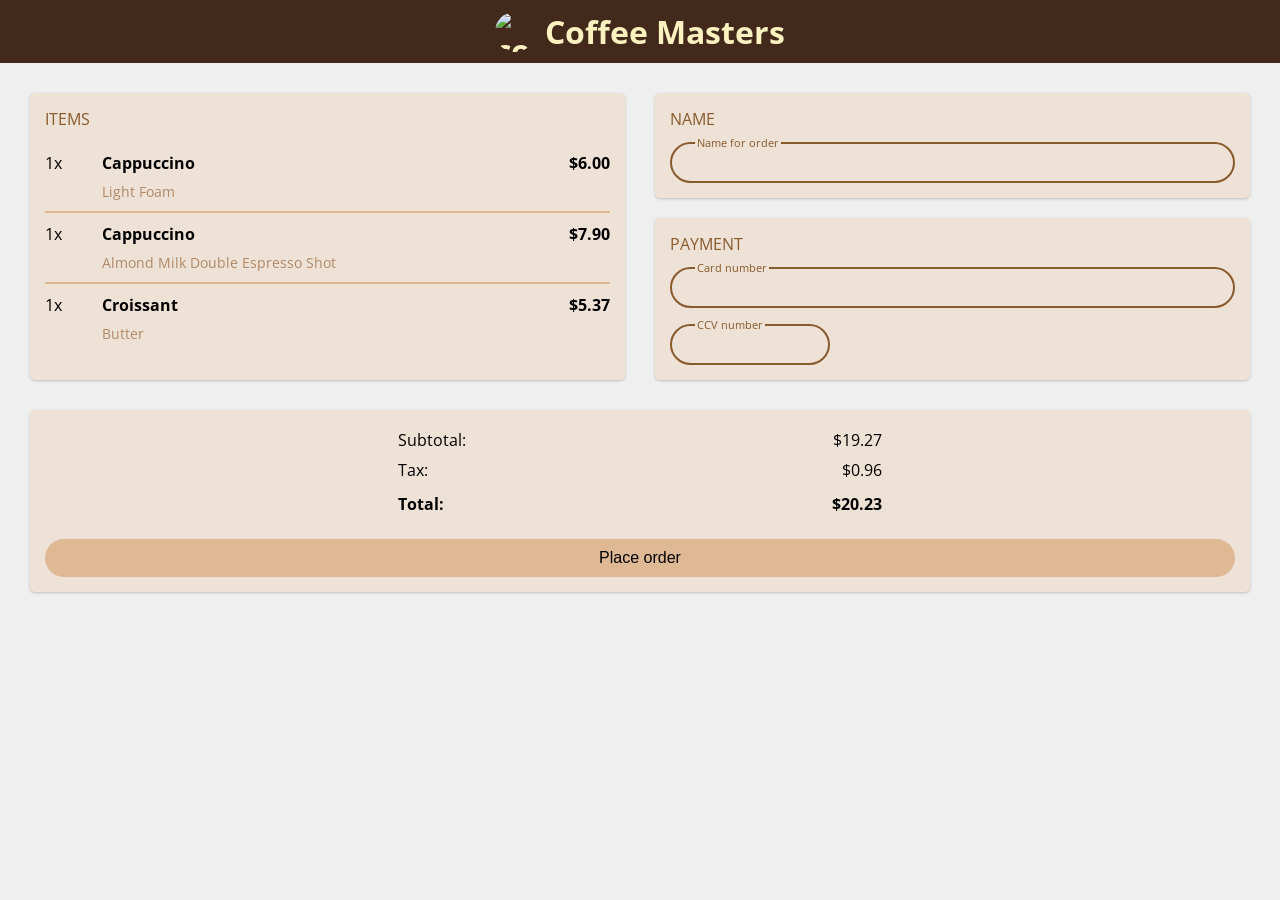
==== src/index.html @ d0035fc8 "updated readme" ====
<!doctype html>
<html lang="en">
  <head>
    <meta charset="UTF-8" />
    <meta name="viewport" content="width=device-width, initial-scale=1.0" />
    <title>coffee masters</title>
    <link rel="stylesheet" href="style.css" />
    <link rel="preconnect" href="https://fonts.googleapis.com" />
    <link rel="preconnect" href="https://fonts.gstatic.com" crossorigin="" />
    <link
      href="https://fonts.googleapis.com/css2?family=Open+Sans:wght@400;700&amp;display=swap"
      rel="stylesheet"
    />
  </head>
  <body>
    <nav class="main__nav">
      <h1 class="brand">
        <img
          src="https://btholt.github.io/complete-intro-to-web-dev-v3/images/coffee_masters_logo.png"
          alt="coffee masters logo"
          class="logo"
        />
        Coffee Masters
      </h1>
    </nav>

    <div class="page">
      <!-- ORDER -->
      <section class="order box">
        <h2 class="box-title">ITEMS</h2>
        <ul class="items">
          <li class="item">
            <div class="item-quantity">1x</div>
            <div class="item-title">Cappuccino</div>
            <div class="item-price">$6.00</div>
            <ul class="item-options-list">
              <li class="item-option">Light Foam</li>
            </ul>
          </li>
          <li class="item">
            <div class="item-quantity">1x</div>
            <div class="item-title">Cappuccino</div>
            <div class="item-price">$7.90</div>
            <ul class="item-options-list">
              <li class="item-option">Almond Milk</li>
              <li class="item-option">Double Espresso Shot</li>
            </ul>
          </li>
          <li class="item">
            <div class="item-quantity">1x</div>
            <div class="item-title">Croissant</div>
            <div class="item-price">$5.37</div>
            <ul class="item-options-list">
              <li class="item-option">Butter</li>
            </ul>
          </li>
        </ul>
      </section>

      <!-- PAYMENT -->
      <section class="payment">
        <div class="name-box box">
          <h2 class="box-title">NAME</h2>
          <div class="input-group">
            <label class="user-input-label" for="name">Name for order</label>
            <input type="text" class="user-input" id="name" />
          </div>
        </div>
        <div class="cc-box box">
          <h2 class="box-title">PAYMENT</h2>
          <div class="input-group">
            <label class="user-input-label" for="cc">Card number</label>
            <input type="text" class="user-input" id="cc" />
          </div>
          <div class="input-group">
            <label class="user-input-label" for="ccv">CCV number</label>
            <input type="text" class="user-input short-input" id="ccv" />
          </div>
        </div>
      </section>

      <!-- TOTAL -->
      <section class="total box">
        <table class="totals-table">
          <tbody>
            <tr>
              <td>Subtotal:</td>
              <td>$19.27</td>
            </tr>
            <tr>
              <td>Tax:</td>
              <td>$0.96</td>
            </tr>
            <tr class="final-totals">
              <td>Total:</td>
              <td>$20.23</td>
            </tr>
          </tbody>
        </table>
        <button class="checkout" type="button">Place order</button>
      </section>
    </div>
  </body>
</html>
---- src/style.css ----
*,
::before,
::after {
  box-sizing: border-box;
}

body {
  margin: 0;
  padding: 0;
  background-color: #efefef;
  font-family: "Open Sans", sans-serif;
}

h1 {
  font-size: 2em;
  margin: 0;
  font-weight: bold;
}

.logo {
  width: 40px;
  height: 40px;
  border-radius: 50%;
}

.main__nav {
  background-color: #43281c;
  color: #fbf2c0;
  font-size: 16px;
  display: flex;
  align-items: center;
  justify-content: center;
  padding: 10px 20px;
}

.brand {
  display: flex;
  align-items: center;
  gap: 10px;
  color: #fbf2c0;
}

.page {
  display: grid;
  row-gap: 30px;
  column-gap: 30px;
  width: 100%;
  padding: 30px;
  margin: 0 auto;
  grid-template-areas:
    "order payment"
    "total total";
  grid-template-columns: 1fr 1fr;
}

.box {
  background-color: #eee1d5;
  border-radius: 5px;
  box-shadow: 0 1px 3px rgb(0 0 0 / 0.2);
  padding: 15px;
  width: 100%;
}

.box-title {
  color: #885a2d;
  font-weight: normal;
  font-size: 16px;
  margin: 0 0 12px 0;
}

.order {
  grid-area: order;
}

.items {
  list-style: none;
  padding: 0;
  margin: 0;
}

.item {
  border-bottom: 2px solid #ddb892;
  display: grid;
  padding: 10px 0;
  grid-template-columns: 1fr 8fr 1fr;
  grid-template-areas:
    "quantity title price"
    "quantity options price";
  row-gap: 8px;
}
.item:last-child {
  border-bottom: none;
}

.item-quantity {
  grid-area: quantity;
}
.item-title {
  grid-area: title;
  font-weight: bold;
}
.item-price {
  grid-area: price;
  font-weight: bold;
  text-align: right;
}

.item-options-list {
  grid-area: options;
  color: #b08968;
  list-style: none;
  margin: 0;
  padding: 0;
  font-size: 14px;
  display: flex;
  flex-wrap: wrap;
  gap: 4px;
}

.payment {
  grid-area: payment;
}
.name-box {
  margin-bottom: 20px;
}

.input-group {
  position: relative;
  margin-bottom: 16px;
  font-size: 12px;
}
.input-group:last-child {
  margin-bottom: 0;
}

.user-input-label {
  color: #885a2d;
  background-color: #eee1d5;
  font-size: 11px;
  position: absolute;
  left: 25px;
  top: -7px;
  padding: 0 2px;
}

.user-input {
  background-color: transparent;
  border: 2px #885a2d solid;
  padding: 8px;
  border-radius: 100px;
  width: 100%;
  text-indent: 18px;
  font-size: 18px;
}

.short-input {
  max-width: 160px;
}

.total {
  grid-area: total;
  display: flex;
  flex-direction: column;
  align-items: center;
  justify-content: center;
}

.totals-table {
  width: 100%;
  max-width: 500px;
  margin-bottom: 20px;
  border-collapse: collapse;
}

.totals-table td {
  padding: 4px 8px;
}
.totals-table td:last-child {
  text-align: right;
}

.final-totals td {
  font-weight: bold;
  /* border-top: 2px solid #ddb892; */
  padding-top: 8px;
}

.checkout {
  background-color: #deb993;
  border: none;
  padding: 10px 30px;
  width: 100%;
  border-radius: 100px;
  font-size: 16px;
}
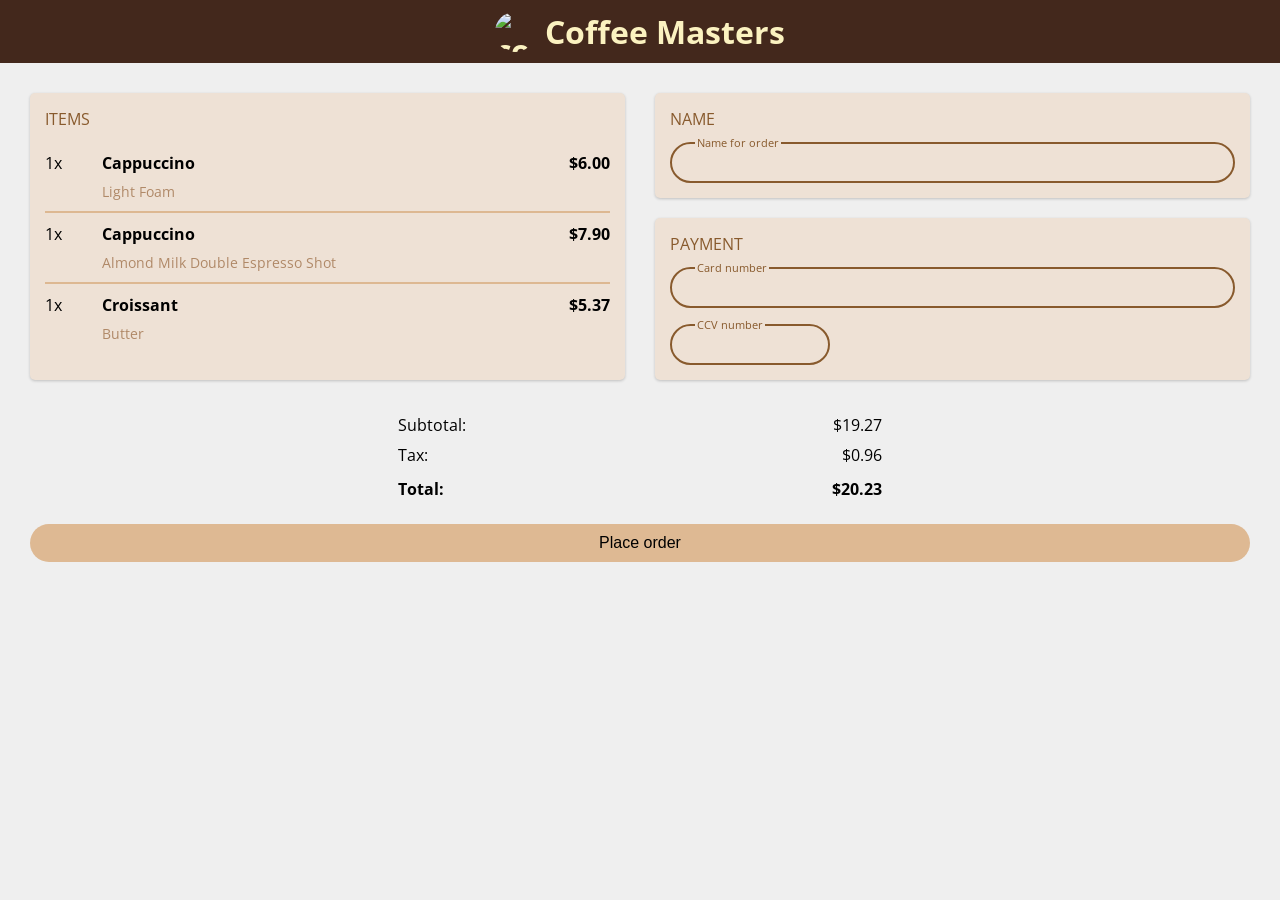
==== commit cc08ad0c: "updated html slashes" ====
--- a/src/index.html
+++ b/src/index.html
@@ -8,50 +8,51 @@
     <link rel="preconnect" href="https://fonts.googleapis.com" />
     <link rel="preconnect" href="https://fonts.gstatic.com" crossorigin="" />
     <link
-      href="https://fonts.googleapis.com/css2?family=Open+Sans:wght@400;700&amp;display=swap"
+      href="https://fonts.googleapis.com/css2?family=Open+Sans:wght@400;700&display=swap"
       rel="stylesheet"
     />
   </head>
   <body>
-    <nav class="main__nav">
-      <h1 class="brand">
+    <!-- NAV -->
+    <header class="head">
+      <h1 class="head__brand">
         <img
           src="https://btholt.github.io/complete-intro-to-web-dev-v3/images/coffee_masters_logo.png"
           alt="coffee masters logo"
-          class="logo"
+          class="nav__logo"
         />
         Coffee Masters
       </h1>
-    </nav>
+    </header>
 
     <div class="page">
       <!-- ORDER -->
-      <section class="order box">
-        <h2 class="box-title">ITEMS</h2>
-        <ul class="items">
-          <li class="item">
-            <div class="item-quantity">1x</div>
-            <div class="item-title">Cappuccino</div>
-            <div class="item-price">$6.00</div>
-            <ul class="item-options-list">
-              <li class="item-option">Light Foam</li>
+      <section class="order">
+        <h2 class="order__title">ITEMS</h2>
+        <ul class="order__list">
+          <li class="order__item">
+            <div class="order__item-quantity">1x</div>
+            <div class="order__item-name">Cappuccino</div>
+            <div class="order__item-price">$6.00</div>
+            <ul class="order__item-options">
+              <li class="order__item-option">Light Foam</li>
             </ul>
           </li>
-          <li class="item">
-            <div class="item-quantity">1x</div>
-            <div class="item-title">Cappuccino</div>
-            <div class="item-price">$7.90</div>
-            <ul class="item-options-list">
-              <li class="item-option">Almond Milk</li>
-              <li class="item-option">Double Espresso Shot</li>
+          <li class="order__item">
+            <div class="order__item-quantity">1x</div>
+            <div class="order__item-name">Cappuccino</div>
+            <div class="order__item-price">$7.90</div>
+            <ul class="order__item-options">
+              <li class="order__item-option">Almond Milk</li>
+              <li class="order__item-option">Double Espresso Shot</li>
             </ul>
           </li>
-          <li class="item">
-            <div class="item-quantity">1x</div>
-            <div class="item-title">Croissant</div>
-            <div class="item-price">$5.37</div>
-            <ul class="item-options-list">
-              <li class="item-option">Butter</li>
+          <li class="order__item">
+            <div class="order__item-quantity">1x</div>
+            <div class="order__item-name">Croissant</div>
+            <div class="order__item-price">$5.37</div>
+            <ul class="order__item-options">
+              <li class="order__item-option">Butter</li>
             </ul>
           </li>
         </ul>
@@ -59,45 +60,49 @@
 
       <!-- PAYMENT -->
       <section class="payment">
-        <div class="name-box box">
-          <h2 class="box-title">NAME</h2>
-          <div class="input-group">
-            <label class="user-input-label" for="name">Name for order</label>
-            <input type="text" class="user-input" id="name" />
+        <div class="payment__name">
+          <h2 class="payment__title">NAME</h2>
+          <div class="payment__field">
+            <label class="payment__label" for="name">Name for order</label>
+            <input type="text" class="payment__input" id="name" />
           </div>
         </div>
-        <div class="cc-box box">
-          <h2 class="box-title">PAYMENT</h2>
-          <div class="input-group">
-            <label class="user-input-label" for="cc">Card number</label>
-            <input type="text" class="user-input" id="cc" />
+        <div class="payment__card">
+          <h2 class="payment__title">PAYMENT</h2>
+          <div class="payment__field">
+            <label class="payment__label" for="cc">Card number</label>
+            <input type="text" class="payment__input" id="cc" />
           </div>
-          <div class="input-group">
-            <label class="user-input-label" for="ccv">CCV number</label>
-            <input type="text" class="user-input short-input" id="ccv" />
+          <div class="payment__field">
+            <label class="payment__label" for="ccv">CCV number</label>
+            <input
+              type="text"
+              class="payment__input payment__input--short"
+              id="ccv"
+            />
           </div>
         </div>
       </section>
 
       <!-- TOTAL -->
-      <section class="total box">
-        <table class="totals-table">
+      <section class="summary">
+        <table class="totals__table">
           <tbody>
-            <tr>
-              <td>Subtotal:</td>
-              <td>$19.27</td>
+            <tr class="table__row">
+              <td class="table__label">Subtotal:</td>
+              <td class="table__value">$19.27</td>
             </tr>
-            <tr>
-              <td>Tax:</td>
-              <td>$0.96</td>
+            <tr class="table__row">
+              <td class="table">Tax:</td>
+              <td class="table">$0.96</td>
             </tr>
-            <tr class="final-totals">
-              <td>Total:</td>
-              <td>$20.23</td>
+            <tr class="table__row summary__row--total">
+              <td class="table">Total:</td>
+              <td class="table__value">$20.23</td>
             </tr>
           </tbody>
         </table>
-        <button class="checkout" type="button">Place order</button>
+        <button class="checkout__button" type="button">Place order</button>
       </section>
     </div>
   </body>
--- a/src/style.css
+++ b/src/style.css
@@ -17,27 +17,27 @@
   font-weight: bold;
 }
 
-.logo {
+.head {
+  background-color: #43281c;
+  color: #fbf2c0;
+  font-size: 16px;
+  display: flex;
+  align-items: center;
+  justify-content: center;
+  padding: 10px 20px;
+}
+
+.head__brand {
+  display: flex;
+  align-items: center;
+  gap: 10px;
+  color: #fbf2c0;
+}
+
+.nav__logo {
   width: 40px;
   height: 40px;
   border-radius: 50%;
-}
-
-.main__nav {
-  background-color: #43281c;
-  color: #fbf2c0;
-  font-size: 16px;
-  display: flex;
-  align-items: center;
-  justify-content: center;
-  padding: 10px 20px;
-}
-
-.brand {
-  display: flex;
-  align-items: center;
-  gap: 10px;
-  color: #fbf2c0;
 }
 
 .page {
@@ -49,11 +49,13 @@
   margin: 0 auto;
   grid-template-areas:
     "order payment"
-    "total total";
+    "summary summary";
   grid-template-columns: 1fr 1fr;
 }
 
-.box {
+.order,
+.payment__name,
+.payment__card {
   background-color: #eee1d5;
   border-radius: 5px;
   box-shadow: 0 1px 3px rgb(0 0 0 / 0.2);
@@ -61,51 +63,51 @@
   width: 100%;
 }
 
-.box-title {
+.order {
+  grid-area: order;
+}
+
+.order__title {
   color: #885a2d;
   font-weight: normal;
   font-size: 16px;
   margin: 0 0 12px 0;
 }
 
-.order {
-  grid-area: order;
-}
-
-.items {
+.order__list {
   list-style: none;
   padding: 0;
   margin: 0;
 }
 
-.item {
+.order__item {
   border-bottom: 2px solid #ddb892;
   display: grid;
   padding: 10px 0;
   grid-template-columns: 1fr 8fr 1fr;
   grid-template-areas:
-    "quantity title price"
+    "quantity name price"
     "quantity options price";
   row-gap: 8px;
 }
-.item:last-child {
+.order__item:last-child {
   border-bottom: none;
 }
 
-.item-quantity {
+.order__item-quantity {
   grid-area: quantity;
 }
-.item-title {
-  grid-area: title;
-  font-weight: bold;
-}
-.item-price {
+.order__item-name {
+  grid-area: name;
+  font-weight: bold;
+}
+.order__item-price {
   grid-area: price;
   font-weight: bold;
   text-align: right;
 }
 
-.item-options-list {
+.order__item-options {
   grid-area: options;
   color: #b08968;
   list-style: none;
@@ -120,20 +122,28 @@
 .payment {
   grid-area: payment;
 }
-.name-box {
+
+.payment__name {
   margin-bottom: 20px;
 }
 
-.input-group {
+.payment__title {
+  color: #885a2d;
+  font-weight: normal;
+  font-size: 16px;
+  margin: 0 0 12px 0;
+}
+
+.payment__field {
   position: relative;
   margin-bottom: 16px;
   font-size: 12px;
 }
-.input-group:last-child {
+.payment__field:last-child {
   margin-bottom: 0;
 }
 
-.user-input-label {
+.payment__label {
   color: #885a2d;
   background-color: #eee1d5;
   font-size: 11px;
@@ -143,7 +153,7 @@
   padding: 0 2px;
 }
 
-.user-input {
+.payment__input {
   background-color: transparent;
   border: 2px #885a2d solid;
   padding: 8px;
@@ -153,39 +163,38 @@
   font-size: 18px;
 }
 
-.short-input {
+.payment__input--short {
   max-width: 160px;
 }
 
-.total {
-  grid-area: total;
+.summary {
+  grid-area: summary;
   display: flex;
   flex-direction: column;
   align-items: center;
   justify-content: center;
 }
 
-.totals-table {
+.totals__table {
   width: 100%;
   max-width: 500px;
   margin-bottom: 20px;
   border-collapse: collapse;
 }
 
-.totals-table td {
+.table__row td {
   padding: 4px 8px;
 }
-.totals-table td:last-child {
+.table__row td:last-child {
   text-align: right;
 }
 
-.final-totals td {
-  font-weight: bold;
-  /* border-top: 2px solid #ddb892; */
+.summary__row--total td {
+  font-weight: bold;
   padding-top: 8px;
 }
 
-.checkout {
+.checkout__button {
   background-color: #deb993;
   border: none;
   padding: 10px 30px;
